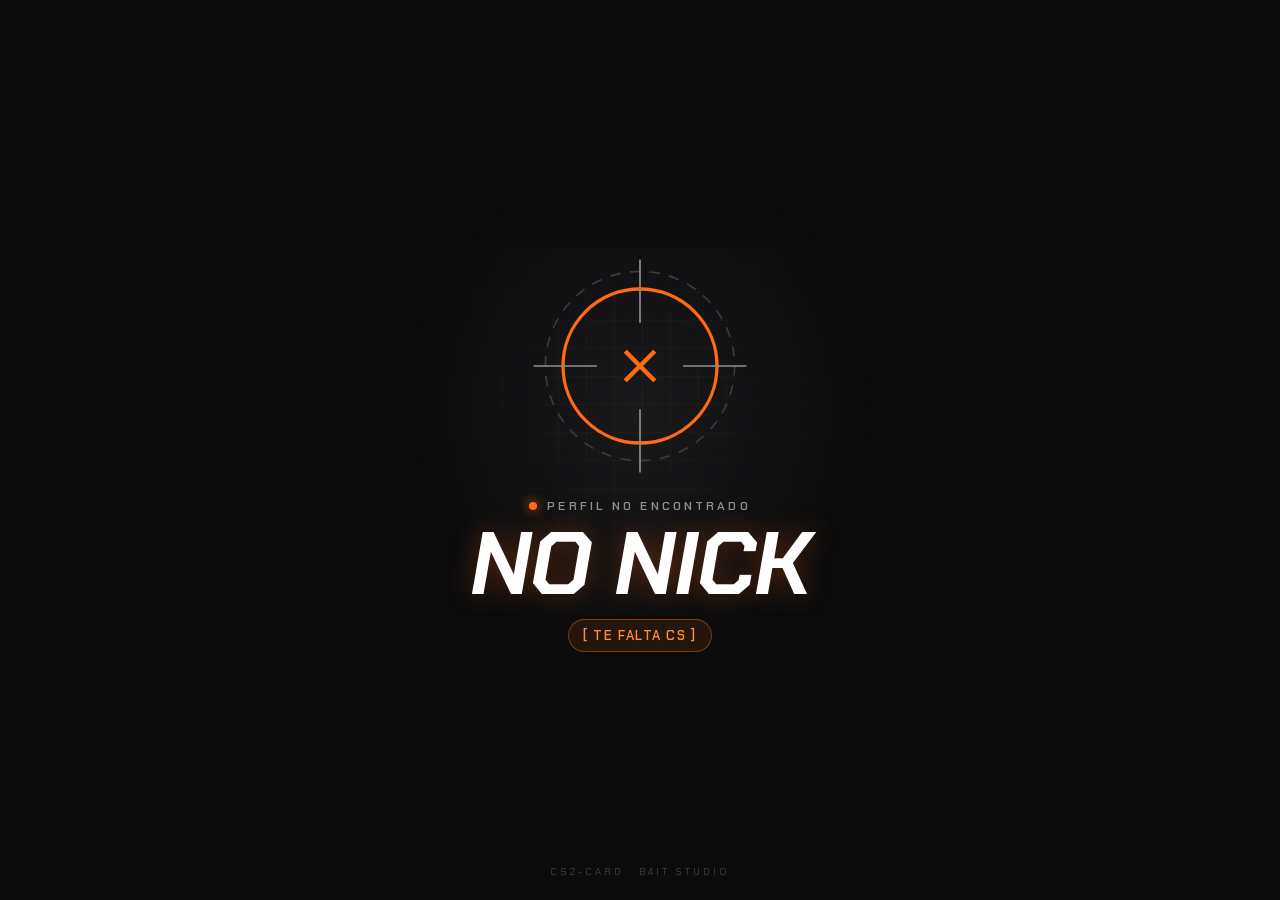
==== design/no-nick.html @ af0fff74 "renombrar regalo -> no-nick" ====
<!doctype html>
<html lang="es">
<head>
<meta charset="utf-8">
<meta name="viewport" content="width=device-width, initial-scale=1, viewport-fit=cover">
<meta name="theme-color" content="#0b0b0c">
<meta name="description" content="Tarjeta CS2-CARD sin asignar. Conseguí la tuya en B4IT STUDIO.">
<title>NO NICK · CS2-CARD</title>
<link rel="preconnect" href="https://fonts.googleapis.com">
<link rel="preconnect" href="https://fonts.gstatic.com" crossorigin>
<link href="https://fonts.googleapis.com/css2?family=Chakra+Petch:wght@500;600;700&family=Inter:wght@400;500;600;700&display=swap" rel="stylesheet">
<style>
:root {
  --bg: #0b0b0c; --card: #151517; --line: #242428; --text: #ececec; --muted: #8e9089;
  --orange: #ff6a13; --orange-2: #ff8a3d;
  --display: "Chakra Petch", "Bahnschrift", system-ui, sans-serif;
  --body: "Inter", system-ui, -apple-system, "Segoe UI", Roboto, sans-serif;
}
* { box-sizing: border-box; }
html { -webkit-text-size-adjust: 100%; }
body {
  margin: 0; min-height: 100dvh; background: var(--bg); color: var(--text); font-family: var(--body);
  display: grid; place-items: center; overflow: hidden;
}
.scene {
  position: relative; width: min(92vw, 420px); padding: 0 20px; text-align: center;
  background: radial-gradient(ellipse at 50% 40%, #1a1a1d 0%, var(--bg) 72%);
}
.grid {
  position: absolute; inset: -40px; pointer-events: none;
  background-image: linear-gradient(rgba(255,106,19,.06) 1px, transparent 1px), linear-gradient(90deg, rgba(255,106,19,.06) 1px, transparent 1px);
  background-size: 28px 28px;
  mask-image: radial-gradient(circle at 50% 38%, #000 0%, transparent 62%);
  animation: gridmove 6s linear infinite;
}
@keyframes gridmove { to { background-position: 0 28px, 28px 0; } }

.mark { width: min(62vw, 220px); margin: 8px auto 0; fill: none; stroke-linecap: square; }
.m-ring { stroke: var(--orange); stroke-width: 3; stroke-dasharray: 440; stroke-dashoffset: 440; animation: draw .9s .1s cubic-bezier(.6,0,.2,1) forwards; }
.m-ring2 { stroke: #3a3a3f; stroke-width: 1.5; stroke-dasharray: 8 10; transform-origin: 100px 100px; animation: spin 8s linear infinite; }
.m-line { stroke: var(--muted); stroke-width: 1.5; stroke-dasharray: 60; stroke-dashoffset: 60; animation: draw .6s .4s ease forwards; }
.m-x { stroke: var(--orange); stroke-width: 4; opacity: 0; stroke-dasharray: 34; stroke-dashoffset: 34; transform-origin: 100px 100px; }
.scene.err .m-ring { animation: draw .9s .1s cubic-bezier(.6,0,.2,1) forwards, shake .5s 1s 2; }
.scene.err .m-x { animation: drawx .35s 1s ease forwards; }
.scene.err .m-plus { display: none; }
@keyframes draw { to { stroke-dashoffset: 0; } }
@keyframes drawx { to { opacity: 1; stroke-dashoffset: 0; } }
@keyframes spin { to { transform: rotate(360deg); } }
@keyframes shake { 20%,60% { transform: translateX(-4px); } 40%,80% { transform: translateX(4px); } }
.m-plus { stroke-width: 4; opacity: 0; animation: pop .3s .75s ease forwards; }
@keyframes pop { from { opacity: 0; transform: scale(.4); transform-origin: 100px 100px; } to { opacity: 1; transform: scale(1); transform-origin: 100px 100px; } }

.status {
  margin-top: 18px; font-family: var(--display); font-weight: 600; letter-spacing: .26em; font-size: 12px; color: var(--muted);
  display: inline-flex; align-items: center; gap: 10px; min-height: 16px;
}
.status .dot { width: 8px; height: 8px; border-radius: 50%; background: var(--orange); box-shadow: 0 0 12px var(--orange); animation: blink .8s steps(2) infinite; }
@keyframes blink { 50% { opacity: .2; } }

.headline {
  font-family: var(--display); font-weight: 700; font-style: italic; text-transform: uppercase;
  font-size: clamp(46px, 15vw, 88px); line-height: .92; letter-spacing: -.01em; margin: 10px 0 0;
  color: #fff; text-shadow: 0 0 26px rgba(255,106,19,.3);
  opacity: 0; transform: translateY(10px); animation: up .5s 1.15s cubic-bezier(.2,.8,.2,1) forwards;
}
.tag {
  display: inline-block; margin: 14px 0 0; padding: 7px 14px; border-radius: 999px;
  border: 1px solid rgba(255,106,19,.45); background: rgba(255,106,19,.1); color: var(--orange-2);
  font-family: var(--display); font-weight: 600; letter-spacing: .12em; font-size: 13px;
  opacity: 0; transform: translateY(8px); animation: up .45s 1.4s cubic-bezier(.2,.8,.2,1) forwards;
}
@keyframes up { to { opacity: 1; transform: none; } }

.foot {
  position: fixed; left: 0; right: 0; bottom: calc(22px + env(safe-area-inset-bottom));
  text-align: center; font-family: var(--display); letter-spacing: .3em; font-size: 10px; color: #3d3e42;
}
@media (prefers-reduced-motion: reduce) {
  *, *::before, *::after { animation-duration: .01ms !important; animation-delay: 0ms !important; }
}
</style>
</head>
<body>
<div class="scene" id="scene">
  <div class="grid"></div>
  <svg class="mark" viewBox="0 0 200 200">
    <circle class="m-ring" cx="100" cy="100" r="70"/>
    <circle class="m-ring2" cx="100" cy="100" r="86"/>
    <path class="m-line" d="M100 4 V60 M100 140 V196 M4 100 H60 M140 100 H196"/>
    <path class="m-plus" d="M100 88 V112 M88 100 H112"/>
    <path class="m-x" d="M88 88 L112 112 M112 88 L88 112"/>
  </svg>
  <div class="status"><span class="dot"></span><span id="status">NFC DETECTADO</span></div>
  <h1 class="headline">NO NICK</h1>
  <div class="tag">[ TE FALTA CS ]</div>
</div>
<div class="foot">CS2-CARD · B4IT STUDIO</div>
<script>
var st = document.getElementById("status");
var seq = [[450, "LEYENDO CS2-CARD"], [950, "PERFIL NO ENCONTRADO"]];
seq.forEach(function (s) { setTimeout(function () { st.textContent = s[1]; }, s[0]); });
setTimeout(function () { document.getElementById("scene").classList.add("err"); }, 950);
</script>
</body>
</html>
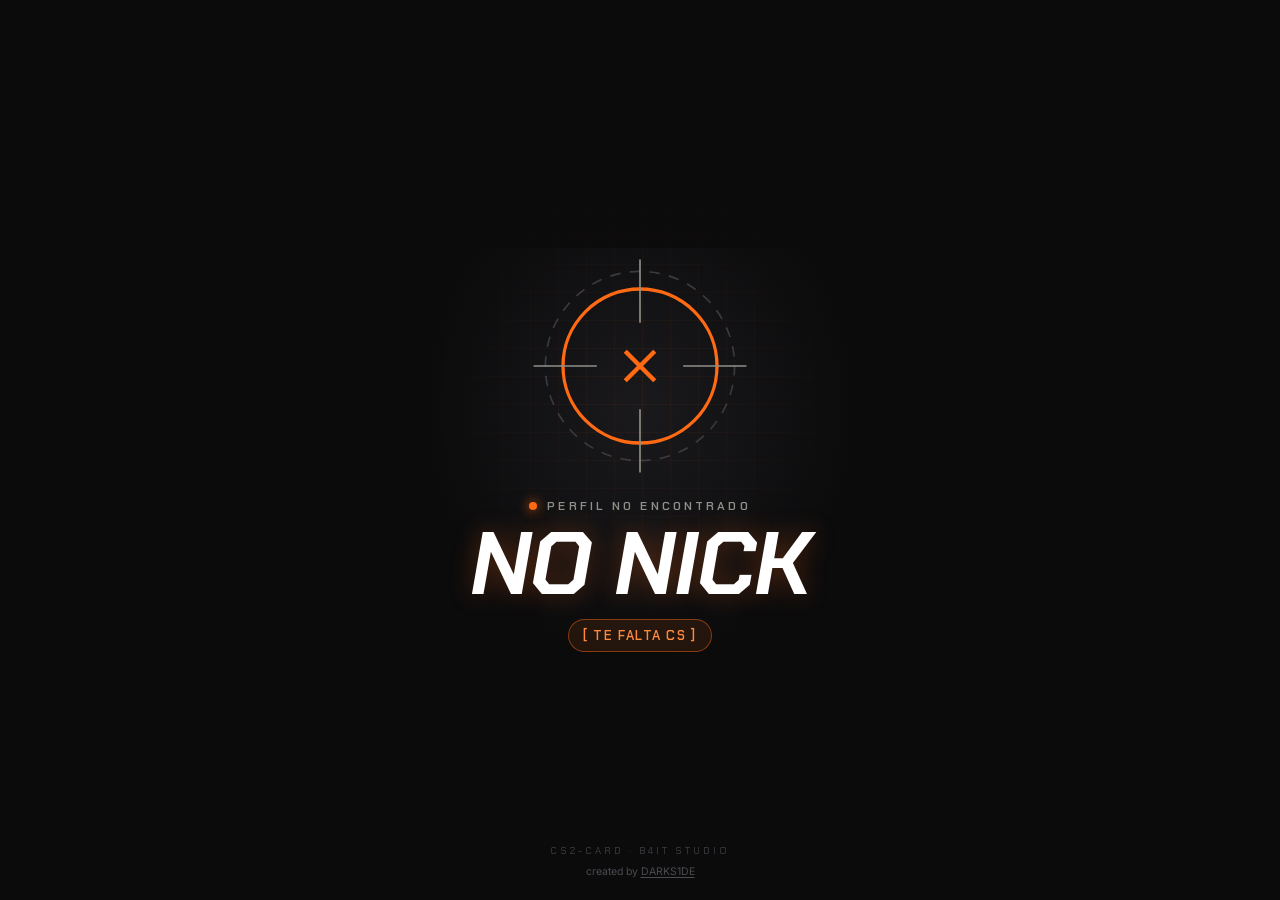
==== commit ea4ea1c3: "firma 'created by DARKS1DE' en el pie de todas las páginas" ====
--- a/design/no-nick.html
+++ b/design/no-nick.html
@@ -75,6 +75,8 @@
   position: fixed; left: 0; right: 0; bottom: calc(22px + env(safe-area-inset-bottom));
   text-align: center; font-family: var(--display); letter-spacing: .3em; font-size: 10px; color: #3d3e42;
 }
+.signature { margin-top: 8px; font-family: var(--body); letter-spacing: normal; font-size: 10.5px; color: #4a4b50; }
+.signature a { color: #4a4b50; text-decoration: underline; text-underline-offset: 2px; }
 @media (prefers-reduced-motion: reduce) {
   *, *::before, *::after { animation-duration: .01ms !important; animation-delay: 0ms !important; }
 }
@@ -94,7 +96,7 @@
   <h1 class="headline">NO NICK</h1>
   <div class="tag">[ TE FALTA CS ]</div>
 </div>
-<div class="foot">CS2-CARD · B4IT STUDIO</div>
+<div class="foot">CS2-CARD · B4IT STUDIO<div class="signature">created by <a href="https://x.com/darks1de_gg" target="_blank" rel="noopener">DARKS1DE</a></div></div>
 <script>
 var st = document.getElementById("status");
 var seq = [[450, "LEYENDO CS2-CARD"], [950, "PERFIL NO ENCONTRADO"]];
